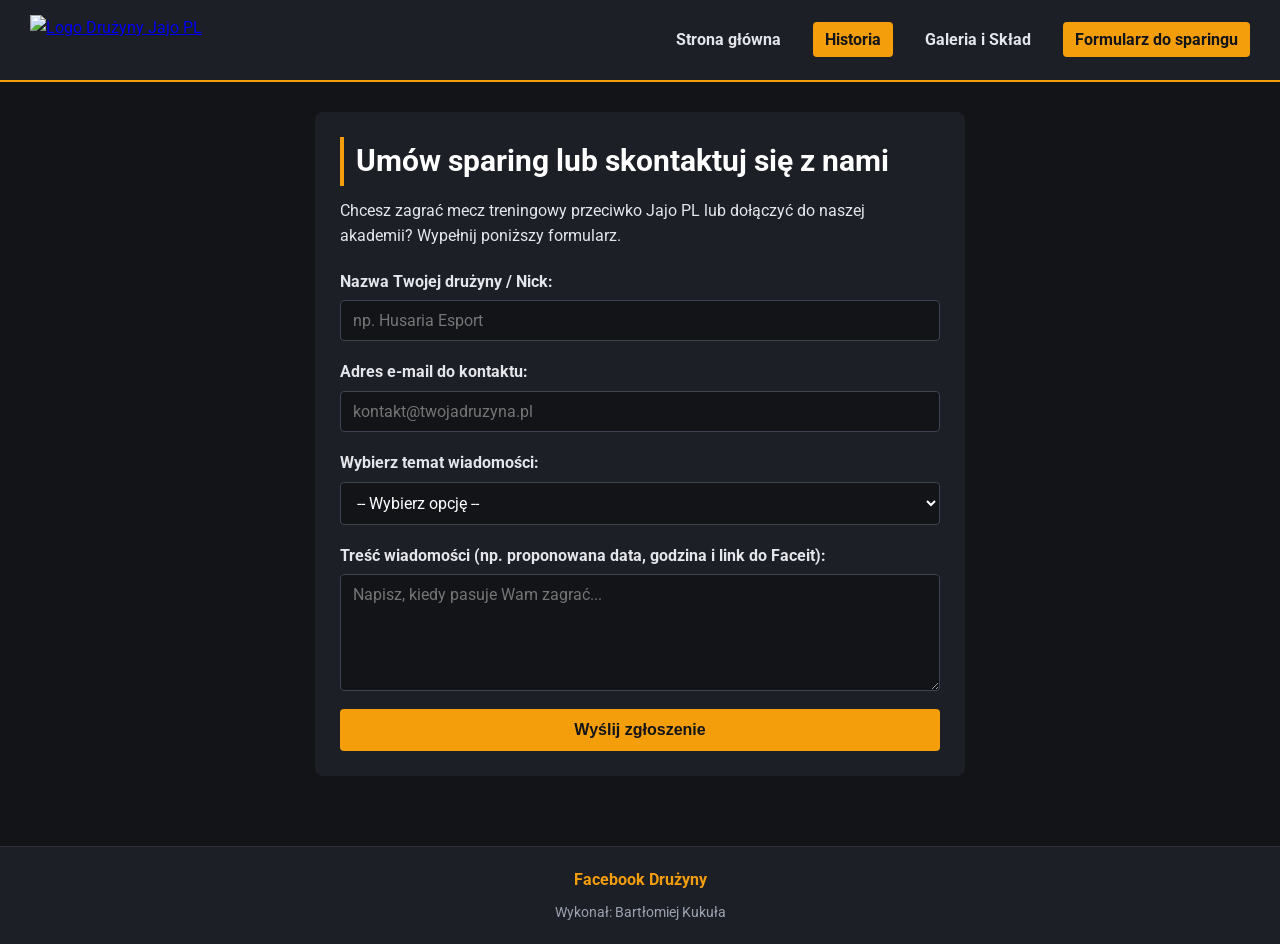
==== contact.html @ 220753b3 "Add files via upload" ====
<!doctype html>
<html lang="pl">

<head>
    <meta charset="utf-8" />
    <meta name="viewport" content="width=device-width, initial-scale=1.0" />
    <link href="style.css" rel="stylesheet" />
    <title>Jajo PL — Formularz do sparingu</title>
    <link rel="preconnect" href="https://fonts.googleapis.com" />
    <link rel="preconnect" href="https://fonts.gstatic.com" crossorigin />
    <link href="https://fonts.googleapis.com/css2?family=Roboto:ital,wght@0,400;0,700;1,400&display=swap"
        rel="stylesheet" />
</head>

<body>
    <header class="main-header">
        <div class="logo">
            <a href="index.html">
                <img src="logo.png" alt="Logo Drużyny Jajo PL" class="logo-img">
            </a>
        </div>
        <nav>
            <ul class="nav-links">
                <li><a href="index.html">Strona główna</a></li>
                <li><a href="history.html" class="active">Historia</a></li>
                <li><a href="gallery.html">Galeria i Skład</a></li>
                <li><a href="contact.html" class="active">Formularz do sparingu</a></li>
            </ul>
        </nav>
    </header>

    <main class="container">
        <section class="contact-section">
            <h1>Umów sparing lub skontaktuj się z nami</h1>
            <p>Chcesz zagrać mecz treningowy przeciwko Jajo PL lub dołączyć do naszej akademii? Wypełnij poniższy
                formularz.</p>

            <form id="sparing-form" class="contact-form">
                <div class="form-group">
                    <label for="team-name">Nazwa Twojej drużyny / Nick:</label>
                    <input type="text" id="team-name" name="team-name" placeholder="np. Husaria Esport" required
                        minlength="2" />
                </div>

                <div class="form-group">
                    <label for="email">Adres e-mail do kontaktu:</label>
                    <input type="email" id="email" name="email" placeholder="kontakt@twojadruzyna.pl" required />
                </div>

                <div class="form-group">
                    <label for="topic">Wybierz temat wiadomości:</label>
                    <select id="topic" name="topic" required>
                        <option value="">-- Wybierz opcję --</option>
                        <option value="sparing-bo1">Propozycja sparingu (BO1 - Mirage / Inferno)</option>
                        <option value="sparing-bo3">Propozycja sparingu (BO3 - pełny mecz)</option>
                        <option value="rekrutacja">Rekrutacja do drużyny</option>
                        <option value="wspolpraca">Współpraca / Inne</option>
                    </select>
                </div>

                <div class="form-group">
                    <label for="message">Treść wiadomości (np. proponowana data, godzina i link do Faceit):</label>
                    <textarea id="message" name="message" rows="5" placeholder="Napisz, kiedy pasuje Wam zagrać..."
                        required minlength="10"></textarea>
                </div>

                <button type="submit" class="submit-btn">Wyślij zgłoszenie</button>
            </form>

            <p id="form-status" class="form-status" hidden></p>
        </section>
    </main>

    <footer>
        <div class="footer-links">
            <a href="https://www.facebook.com/profile.php?id=61591420666282" target="_blank">Facebook Drużyny</a>
        </div>
        <p>Wykonał: Bartłomiej Kukuła</p>
    </footer>

    <script src="script.js"></script>
</body>

</html>
---- style.css ----
* {
  box-sizing: border-box;
  margin: 0;
  padding: 0;
}

body {
  font-family: 'Roboto', sans-serif;
  background-color: #121418;
  color: #e4e6eb;
  line-height: 1.6;
  display: flex;
  flex-direction: column;
  min-height: 100vh;
}

.main-header {
  background-color: #1c1f26;
  padding: 15px 30px;
  display: flex;
  justify-content: space-between;
  align-items: center;
  border-bottom: 2px solid #f59e0b;
}

.logo-img {
  height: 50px;
  width: auto;
  display: block;
}

.nav-links {
  list-style: none;
  display: flex;
  gap: 20px;
}

.nav-links a {
  color: #e4e6eb;
  text-decoration: none;
  font-weight: 700;
  padding: 8px 12px;
  border-radius: 4px;
  transition: background-color 0.2s;
}

.nav-links a:hover,
.nav-links a.active {
  background-color: #f59e0b;
  color: #121418;
}

.container {
  max-width: 1100px;
  width: 100%;
  margin: 30px auto;
  padding: 0 20px;
  flex: 1;
}

h1, h2, h3 {
  color: #ffffff;
  margin-bottom: 12px;
}

h1 {
  font-size: 1.9rem;
  border-left: 4px solid #f59e0b;
  padding-left: 12px;
}

h2 {
  font-size: 1.4rem;
  margin-top: 25px;
}

p {
  margin-bottom: 15px;
}

.news-article {
  background-color: #1c1f26;
  padding: 25px;
  border-radius: 8px;
  margin-bottom: 35px;
}

.meta-data {
  color: #9ca3af;
  font-size: 0.9rem;
}

blockquote {
  background-color: #262a34;
  border-left: 4px solid #f59e0b;
  padding: 15px 20px;
  margin: 20px 0;
  font-style: italic;
}

blockquote cite {
  display: block;
  margin-top: 8px;
  font-weight: bold;
  font-style: normal;
  color: #f59e0b;
}

.table-wrapper {
  overflow-x: auto;
}

table {
  width: 100%;
  border-collapse: collapse;
  background-color: #1c1f26;
  border-radius: 8px;
  overflow: hidden;
}

th, td {
  padding: 12px 15px;
  text-align: left;
  border-bottom: 1px solid #2d313b;
}

th {
  background-color: #f59e0b;
  color: #121418;
  font-weight: 700;
}

tbody tr:hover {
  background-color: #262a34;
}

.filter-bar {
  margin: 20px 0;
  display: flex;
  align-items: center;
  gap: 12px;
}

.filter-bar select {
  padding: 8px 12px;
  background-color: #1c1f26;
  color: #ffffff;
  border: 1px solid #f59e0b;
  border-radius: 4px;
}

.album {
  display: grid;
  grid-template-columns: repeat(auto-fill, minmax(220px, 1fr));
  gap: 20px;
  margin-top: 20px;
}

.title {
  background-color: #1c1f26;
  border-radius: 8px;
  overflow: hidden;
  border: 1px solid #2d313b;
  text-align: center;
  transition: transform 0.2s;
}

.title:hover {
  transform: translateY(-4px);
  border-color: #f59e0b;
}

.title-img {
  width: 100%;
  height: 220px;
  object-fit: cover;
  display: block;
  background-color: #262a34;
}

.title-content {
  padding: 15px;
}

.title-content h3 {
  margin-bottom: 5px;
}

.title-content .role {
  color: #f59e0b;
  font-size: 0.95rem;
  margin-bottom: 0;
}

.video-section {
  margin-top: 40px;
  background-color: #1c1f26;
  padding: 25px;
  border-radius: 8px;
}

.highlight-video {
  max-height: 480px;
  background-color: #000;
  border-radius: 6px;
  margin-top: 10px;
}

.contact-section {
  background-color: #1c1f26;
  padding: 25px;
  border-radius: 8px;
  max-width: 650px;
  margin: 0 auto;
}

.contact-form {
  display: flex;
  flex-direction: column;
  gap: 18px;
  margin-top: 20px;
}

.form-group {
  display: flex;
  flex-direction: column;
  gap: 6px;
}

.form-group label {
  font-weight: 700;
}

.form-group input,
.form-group select,
.form-group textarea {
  padding: 10px 12px;
  border-radius: 4px;
  border: 1px solid #3f4451;
  background-color: #121418;
  color: #ffffff;
  font-family: inherit;
  font-size: 1rem;
}

.form-group input:focus,
.form-group select:focus,
.form-group textarea:focus {
  outline: none;
  border-color: #f59e0b;
}

.submit-btn {
  background-color: #f59e0b;
  color: #121418;
  border: none;
  padding: 12px 20px;
  font-size: 1rem;
  font-weight: 700;
  border-radius: 4px;
  cursor: pointer;
}

.submit-btn:hover {
  background-color: #d97706;
}

.form-status {
  margin-top: 15px;
  padding: 12px;
  background-color: #065f46;
  color: #ffffff;
  border-radius: 4px;
  text-align: center;
}

footer {
  background-color: #1c1f26;
  text-align: center;
  padding: 20px;
  border-top: 1px solid #2d313b;
  margin-top: 40px;
}

.footer-links {
  margin-bottom: 8px;
}

.footer-links a {
  color: #f59e0b;
  text-decoration: none;
  font-weight: 700;
}

footer p {
  margin-bottom: 0;
  font-size: 0.9rem;
  color: #9ca3af;
}

@media (max-width: 768px) {
  .main-header {
    flex-direction: column;
    gap: 15px;
  }

  .nav-links {
    flex-direction: column;
    align-items: center;
    gap: 10px;
    width: 100%;
  }

  h1 {
    font-size: 1.5rem;
  }
}
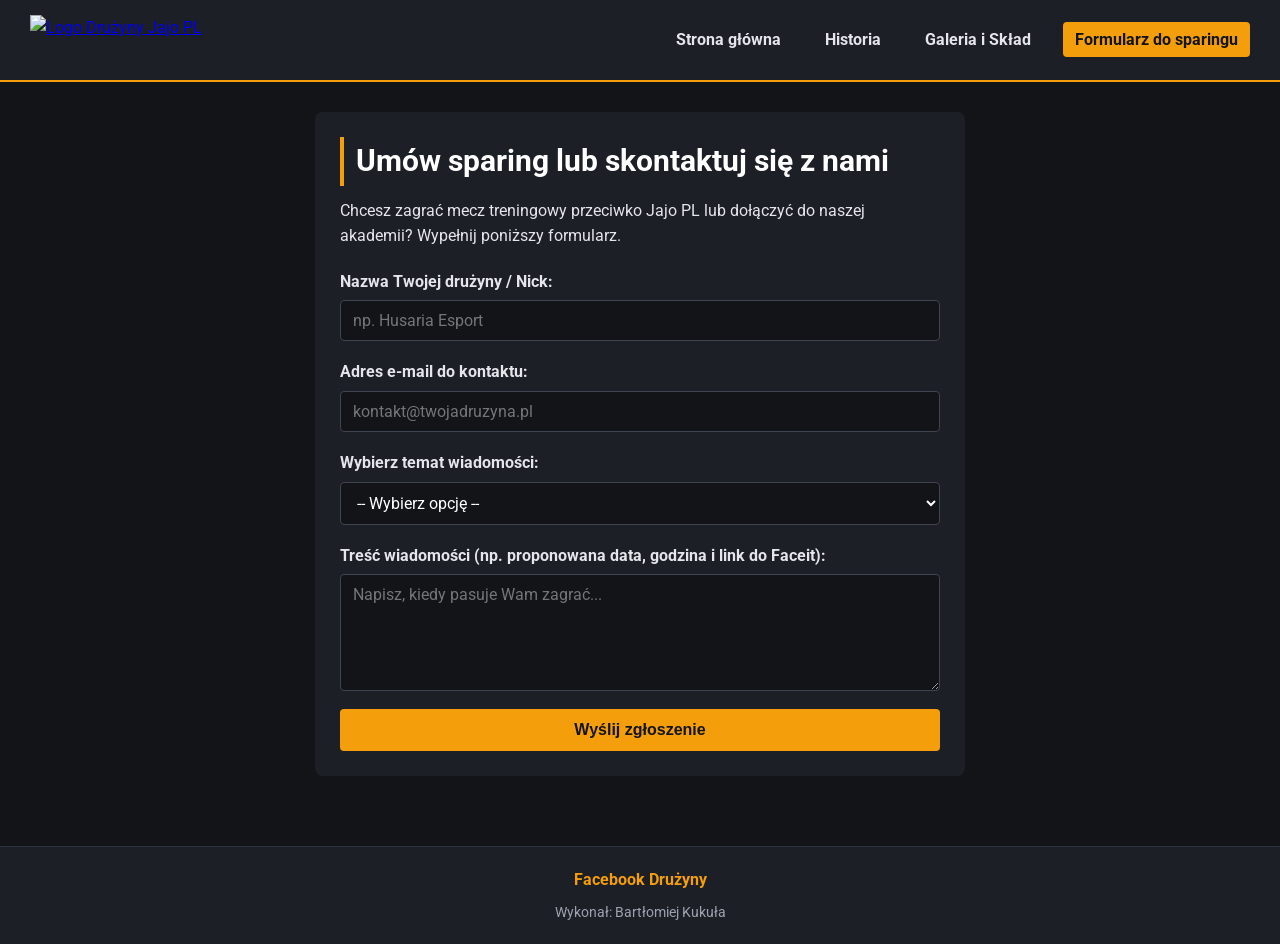
==== commit 463c3dc0: "Fix HTML encoding issues in contact.html" ====
--- a/contact.html
+++ b/contact.html
@@ -22,7 +22,7 @@
         <nav>
             <ul class="nav-links">
                 <li><a href="index.html">Strona główna</a></li>
-                <li><a href="history.html" class="active">Historia</a></li>
+                <li><a href="history.html">Historia</a></li>
                 <li><a href="gallery.html">Galeria i Skład</a></li>
                 <li><a href="contact.html" class="active">Formularz do sparingu</a></li>
             </ul>
@@ -81,4 +81,4 @@
     <script src="script.js"></script>
 </body>
 
-</html>+</html>
